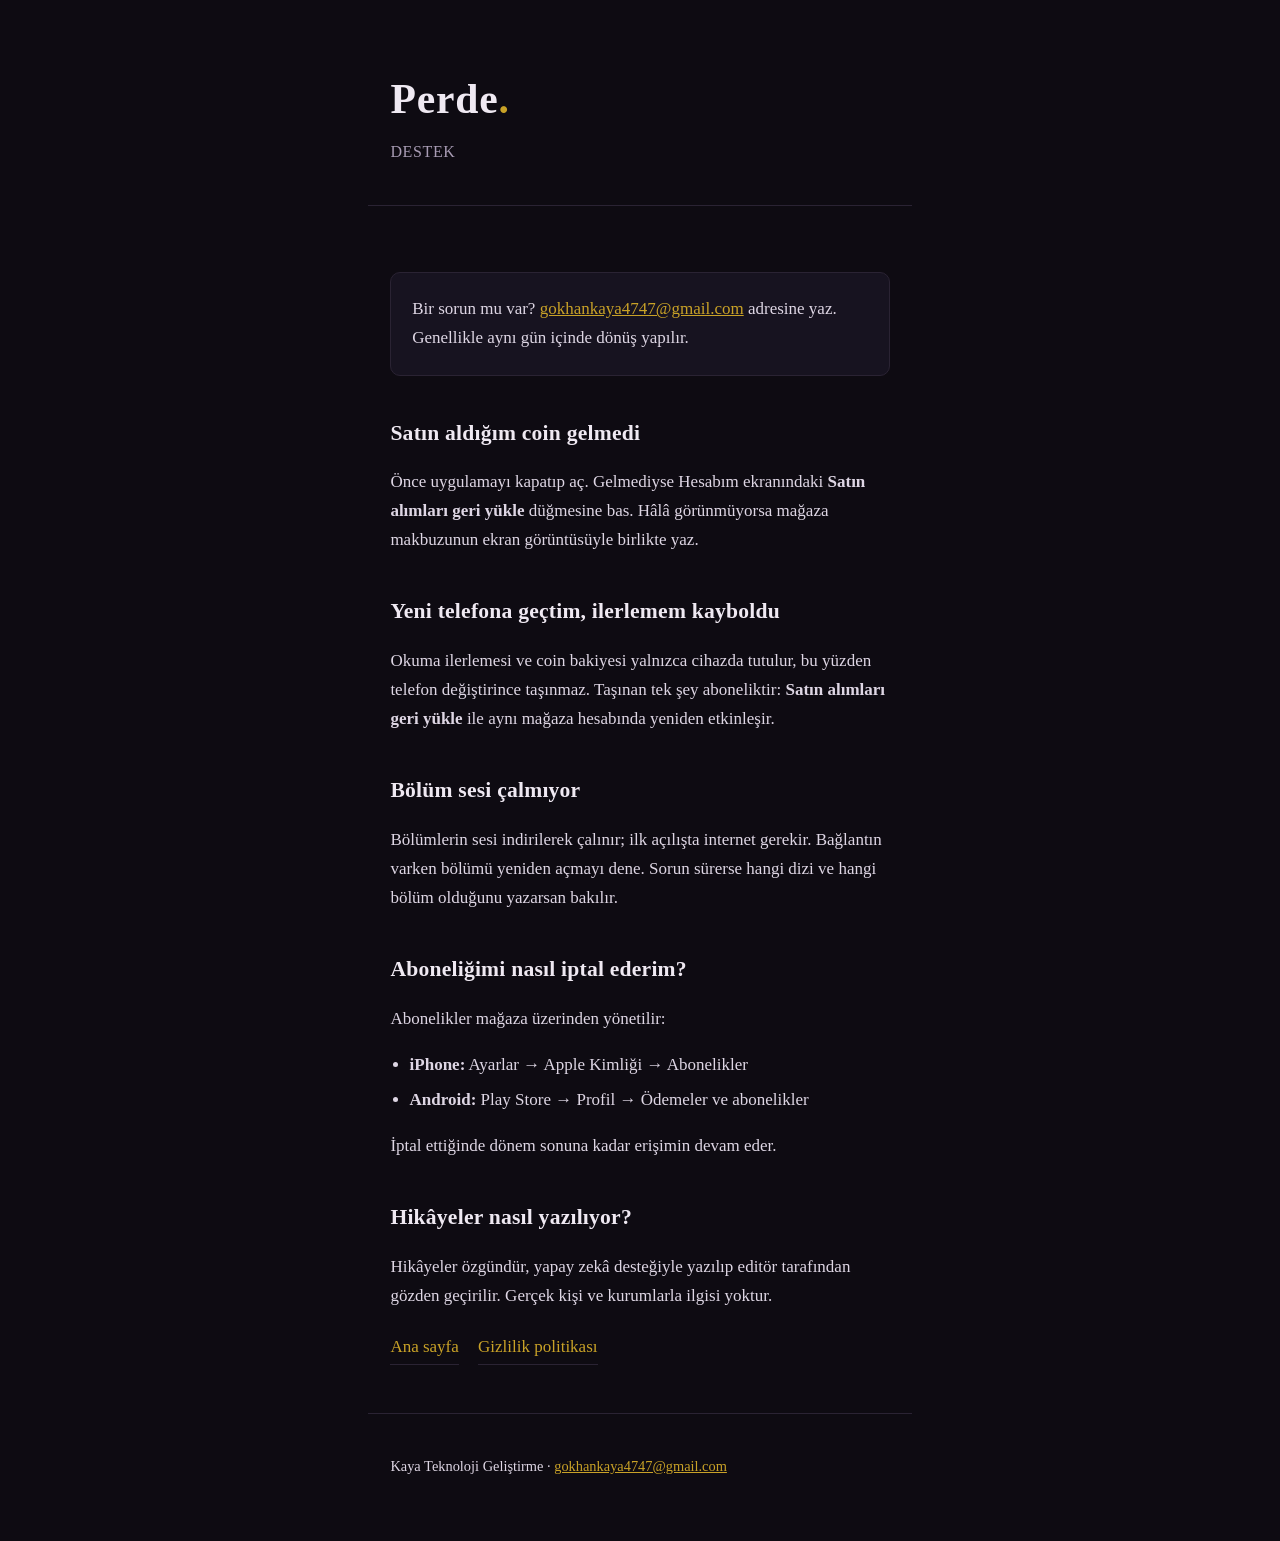
==== destek.html @ 99a8a3cb "Perde tanıtım sitesi: gizlilik politikası ve destek sayfaları Co-Authored-By: Claude Opus 5 <noreply" ====
<!doctype html>
<html lang="tr">
<head>
<meta charset="utf-8">
<meta name="viewport" content="width=device-width,initial-scale=1">
<title>Destek — Perde: Sesli Dizi</title>
<meta name="description" content="Perde: Sesli Dizi için destek ve sık sorulan sorular.">
<link rel="stylesheet" href="perde.css">
</head>
<body>
<header>
  <h1 class="perde">Perde<span>.</span></h1>
  <p class="alt">DESTEK</p>
</header>
<main>
  <div class="kutu">
    <p>Bir sorun mu var? <a href="mailto:gokhankaya4747@gmail.com?subject=Perde%20destek">gokhankaya4747@gmail.com</a>
    adresine yaz. Genellikle aynı gün içinde dönüş yapılır.</p>
  </div>

  <h2>Satın aldığım coin gelmedi</h2>
  <p>Önce uygulamayı kapatıp aç. Gelmediyse Hesabım ekranındaki
  <strong>Satın alımları geri yükle</strong> düğmesine bas. Hâlâ görünmüyorsa
  mağaza makbuzunun ekran görüntüsüyle birlikte yaz.</p>

  <h2>Yeni telefona geçtim, ilerlemem kayboldu</h2>
  <p>Okuma ilerlemesi ve coin bakiyesi yalnızca cihazda tutulur, bu yüzden
  telefon değiştirince taşınmaz. Taşınan tek şey aboneliktir:
  <strong>Satın alımları geri yükle</strong> ile aynı mağaza hesabında
  yeniden etkinleşir.</p>

  <h2>Bölüm sesi çalmıyor</h2>
  <p>Bölümlerin sesi indirilerek çalınır; ilk açılışta internet gerekir.
  Bağlantın varken bölümü yeniden açmayı dene. Sorun sürerse hangi dizi ve
  hangi bölüm olduğunu yazarsan bakılır.</p>

  <h2>Aboneliğimi nasıl iptal ederim?</h2>
  <p>Abonelikler mağaza üzerinden yönetilir:</p>
  <ul>
    <li><strong>iPhone:</strong> Ayarlar → Apple Kimliği → Abonelikler</li>
    <li><strong>Android:</strong> Play Store → Profil → Ödemeler ve abonelikler</li>
  </ul>
  <p>İptal ettiğinde dönem sonuna kadar erişimin devam eder.</p>

  <h2>Hikâyeler nasıl yazılıyor?</h2>
  <p>Hikâyeler özgündür, yapay zekâ desteğiyle yazılıp editör tarafından
  gözden geçirilir. Gerçek kişi ve kurumlarla ilgisi yoktur.</p>

  <nav>
    <a href="index.html">Ana sayfa</a>
    <a href="gizlilik.html">Gizlilik politikası</a>
  </nav>
</main>
<footer>
  <p>Kaya Teknoloji Geliştirme · <a href="mailto:gokhankaya4747@gmail.com">gokhankaya4747@gmail.com</a></p>
</footer>
</body>
</html>
---- perde.css ----
:root{
  --kagit:#0e0b12;
  --kagit-2:#171320;
  --mürekkep:#efe9f2;
  --soluk:#a89cb4;
  --vurgu:#c9a227;
  --cizgi:#2a2333;
  --olcu:34rem;
}
*{box-sizing:border-box}
html{-webkit-text-size-adjust:100%}
body{
  margin:0;
  background:var(--kagit);
  color:var(--mürekkep);
  font:400 17px/1.7 "Iowan Old Style","Palatino Linotype",Palatino,Georgia,serif;
}
header,main,footer{max-width:var(--olcu);margin:0 auto;padding:0 1.4rem}
header{padding-top:4rem;padding-bottom:2.5rem;border-bottom:1px solid var(--cizgi)}
.perde{font-size:2.6rem;letter-spacing:.02em;margin:0 0 .2rem}
.perde span{color:var(--vurgu)}
.alt{color:var(--soluk);margin:0;font-size:1rem;letter-spacing:.04em}
main{padding-top:2.5rem;padding-bottom:3rem}
h2{font-size:1.35rem;margin:2.4rem 0 .6rem;letter-spacing:.01em}
h2:first-child{margin-top:0}
p,li{color:#ded6e4}
ul{padding-left:1.2rem}
li{margin:.4rem 0}
a{color:var(--vurgu)}
.kutu{background:var(--kagit-2);border:1px solid var(--cizgi);border-radius:10px;padding:1.1rem 1.3rem;margin:1.6rem 0}
.kutu p{margin:.3rem 0}
.tarih{color:var(--soluk);font-size:.9rem}
nav{margin-top:1.4rem;display:flex;gap:1.2rem;flex-wrap:wrap}
nav a{text-decoration:none;border-bottom:1px solid var(--cizgi);padding-bottom:2px}
footer{border-top:1px solid var(--cizgi);padding-top:1.6rem;padding-bottom:3rem;color:var(--soluk);font-size:.9rem}
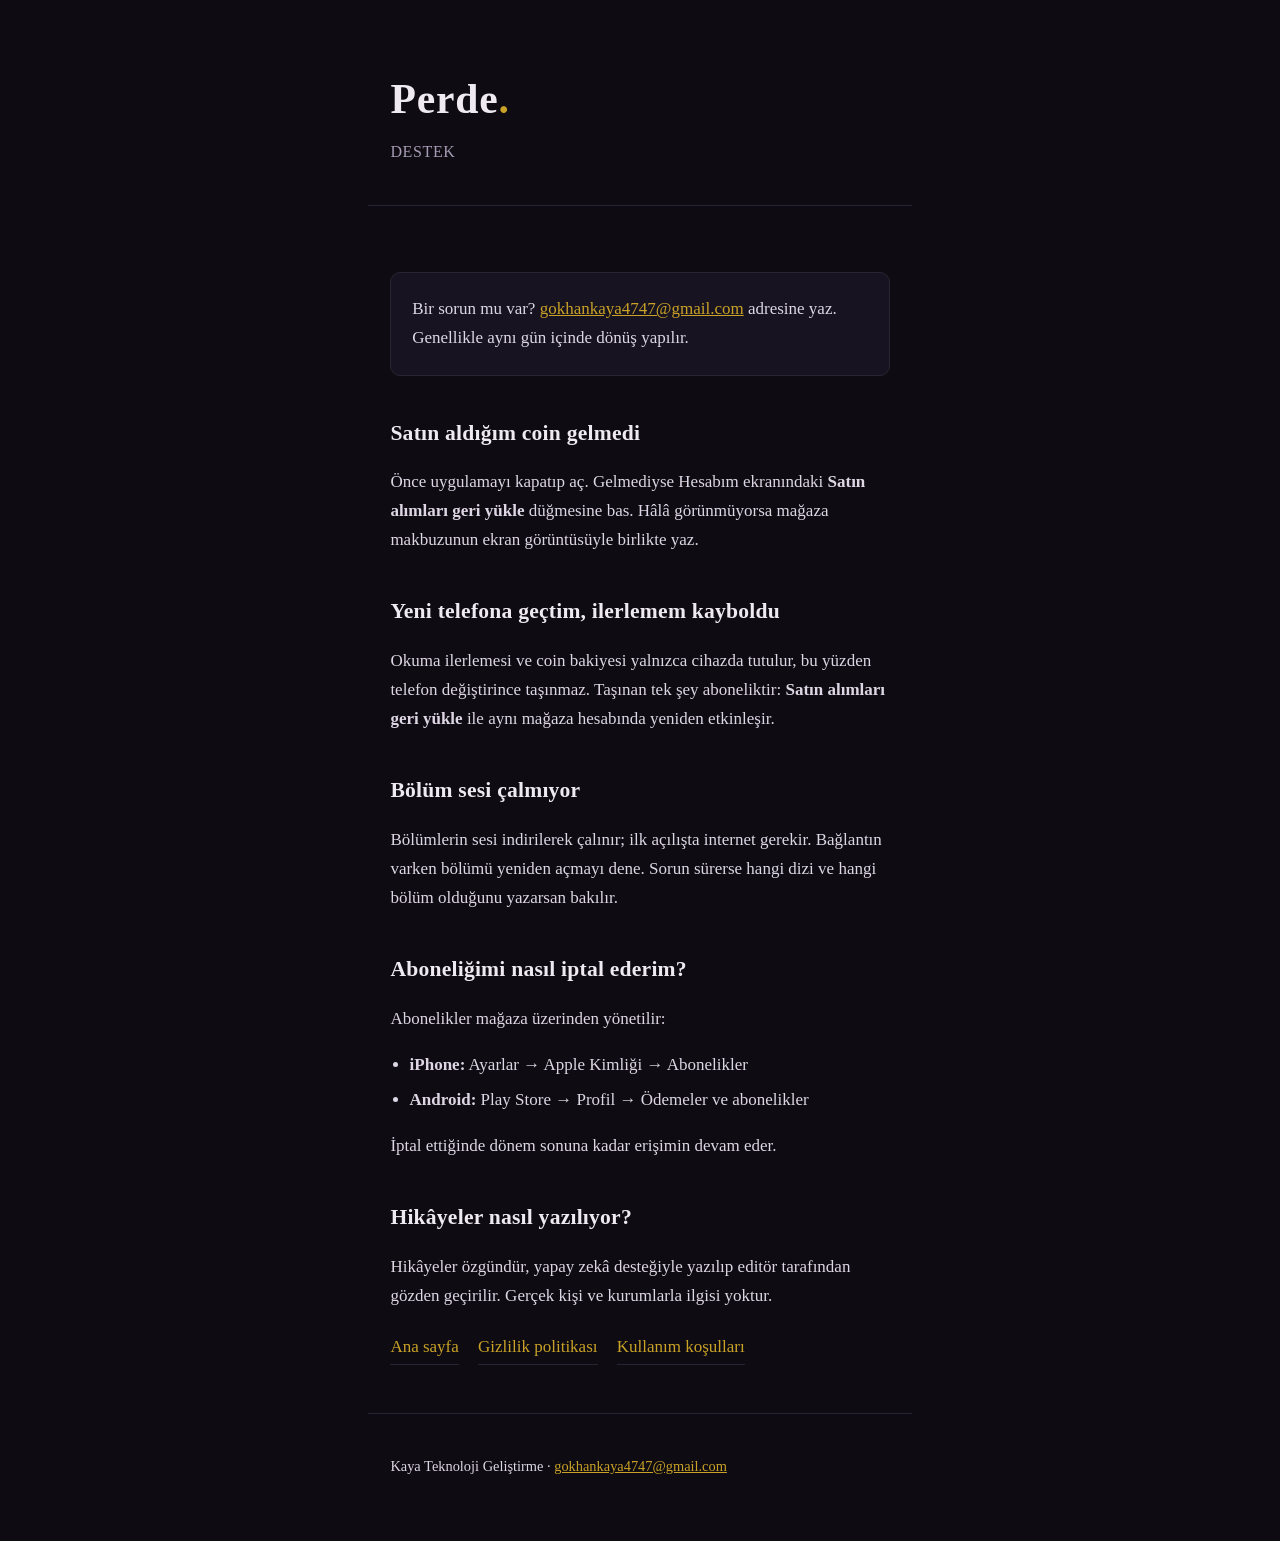
==== commit e046254a: "Kullanim kosullari (EULA) sayfasi App Review 3.1.2(c) reddinin kapatilmasi icin gerekli: otomatik ye" ====
--- a/destek.html
+++ b/destek.html
@@ -49,6 +49,7 @@
   <nav>
     <a href="index.html">Ana sayfa</a>
     <a href="gizlilik.html">Gizlilik politikası</a>
+    <a href="kullanim-kosullari.html">Kullanım koşulları</a>
   </nav>
 </main>
 <footer>
